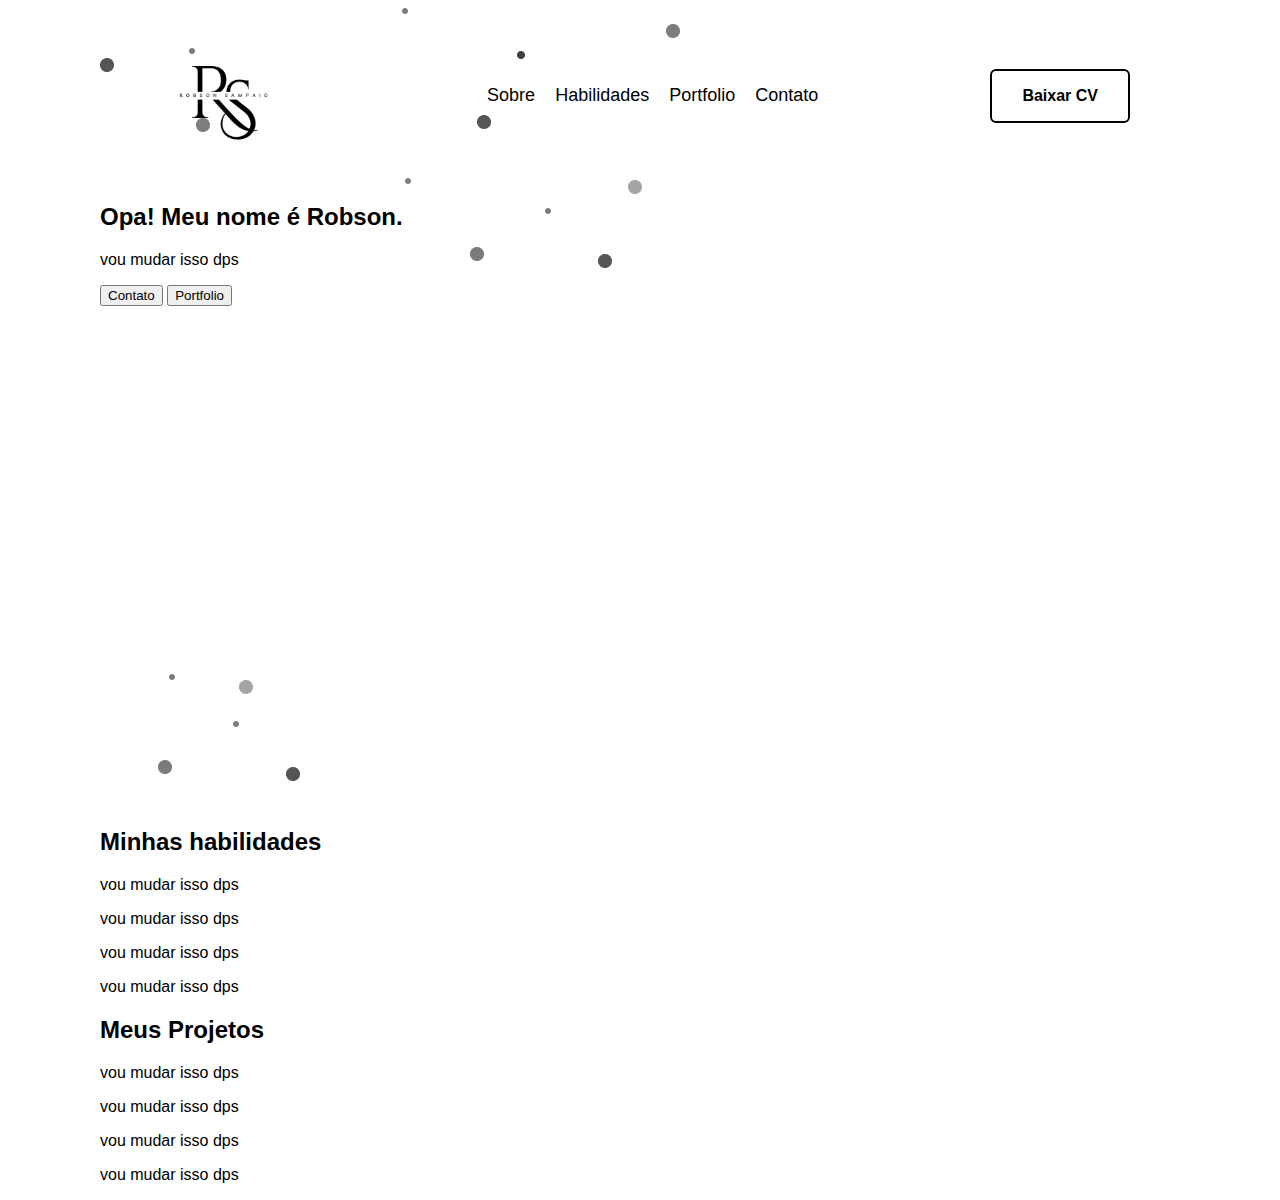
==== src/index.html @ 468440b2 "first commit" ====
<!DOCTYPE html>
<html>
<head>
    <meta charset="UTF-8">
    <meta name="viewport"
          content="width=device-width, user-scalable=no, initial-scale=1.0, maximum-scale=1.0, minimum-scale=1.0">
    <meta http-equiv="X-UA-Compatible" content="ie=edge">
    <title>Robson Sampaio</title>
    <link rel="icon" type="image/x-icon" href="assets/favicon.ico">
    <link rel="stylesheet" href="style/main.css">
</head>
<body>
    <div class="main">
        <header>
            <div class="container">
                <img class="logo" rel="logo" src="assets/logo.png">
                <nav>
                    <a href="#about_me">Sobre</a>
                    <a href="#skills">Habilidades</a>
                    <a href="#">Portfolio</a>
                    <a href="#">Contato</a>
                </nav>
                <button class="download_cv">Baixar CV</button>
            </div>
        </header>

        <div id="about_me">
            <h2 class="titulo">Opa! Meu nome é Robson.</h2>
            <p class="descricao">
                vou mudar isso dps
            </p>
            <div class="butoes">
              <button role="button" class="botao1">
                <i class="fas fa-play"></i>
                Contato
              </button>
              <button role="button" class="botao2">
                <i class="fas fa-info-circle"></i>
                Portfolio
              </button>
            </div>
        </div>

    </div>

    <div id="skills">
        <h2 class="titulo">Minhas habilidades</h2>
        <p class="descricao">
            vou mudar isso dps
        </p>
        <p class="descricao">
            vou mudar isso dps
        </p>
        <p class="descricao">
            vou mudar isso dps
        </p>
        <p class="descricao">
            vou mudar isso dps
        </p>
    </div>

    <div id="portfolio">
        <h2 class="titulo">Meus Projetos</h2>
        <p class="descricao">
            vou mudar isso dps
        </p>
        <p class="descricao">
            vou mudar isso dps
        </p>
        <p class="descricao">
            vou mudar isso dps
        </p>
        <p class="descricao">
            vou mudar isso dps
        </p>
    </div>

</body>
</html>
---- src/style/main.css ----
body {
  background: white;
  font-family: "Arial", Times, serif;
  margin-left: 100px;
  margin-right: 100px;
}

header {
  display: flex;
  flex-direction: row;
  align-items: center;
  justify-content: center;
}

header .container {
  display: flex;
  flex-direction: row;
  align-items: center;
  justify-content: space-between;
  width:1000px;
}

.logo{
  height: 175px;
  width: 175px;
}

header nav {
  display: flex;
  justify-content: center;
}

header nav a {
  text-decoration: none;
  font-size: 18px;
  padding: 10px;
  color: black;
}

header nav a:hover {
  color: rgba(42, 42, 42, 0.438);
  transition: 0.3s ease all;
}

.download_cv {
  font-size: 16px;
  font-weight: bold;
  border: solid;
  border-width: 2px;
  border-color: black;
  border-radius: 6px;
  padding: 16px 30px;
  margin-right: 10px;
  color: black;
  background-color: white;
}

.download_cv:hover {
  background-color: rgba(145, 144, 144, 0.438);
  transition: 0.5s ease all;
}

.main {
  height: 800px;
  background-position: left;
  background: url("../assets/background_image.png");
  background-repeat: no-repeat;
}
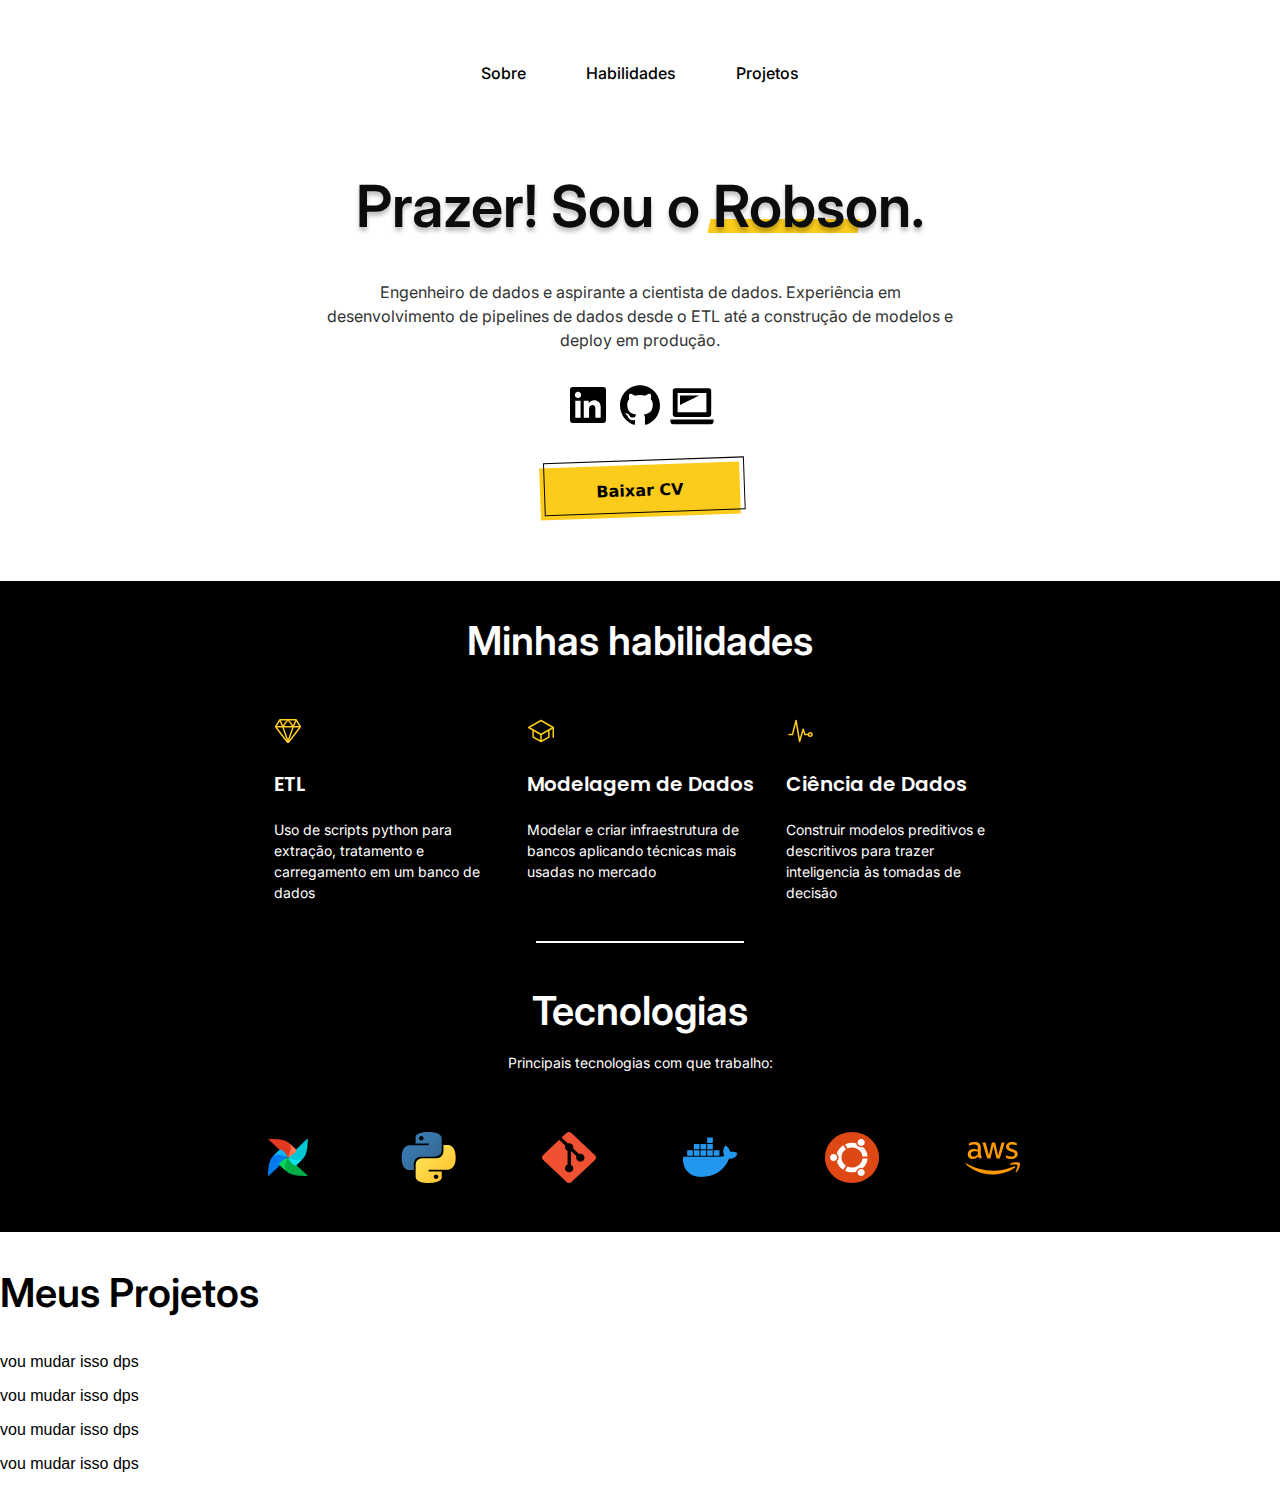
==== commit 111ffb14: "add css on skills and other stuff" ====
--- a/src/index.html
+++ b/src/index.html
@@ -7,56 +7,113 @@
     <meta http-equiv="X-UA-Compatible" content="ie=edge">
     <title>Robson Sampaio</title>
     <link rel="icon" type="image/x-icon" href="assets/favicon.ico">
+
     <link rel="stylesheet" href="style/main.css">
+    <link rel="stylesheet" href="style/about_me.css">
+    <link rel="stylesheet" href="style/skills.css">
+
+    <link rel="preconnect" href="https://fonts.googleapis.com">
+    <link rel="preconnect" href="https://fonts.gstatic.com" crossorigin>
+    <link href="https://fonts.googleapis.com/css2?family=Inter:wght@100..900&display=swap" rel="stylesheet">
+
+    <link rel="preconnect" href="https://fonts.googleapis.com">
+    <link rel="preconnect" href="https://fonts.gstatic.com" crossorigin>
+    <link href="https://fonts.googleapis.com/css2?family=Poppins:ital,wght@0,100;0,200;0,300;0,400;0,500;0,600;0,700;0,800;0,900;1,100;1,200;1,300;1,400;1,500;1,600;1,700;1,800;1,900&display=swap" rel="stylesheet">
 </head>
 <body>
-    <div class="main">
-        <header>
-            <div class="container">
-                <img class="logo" rel="logo" src="assets/logo.png">
-                <nav>
-                    <a href="#about_me">Sobre</a>
-                    <a href="#skills">Habilidades</a>
-                    <a href="#">Portfolio</a>
-                    <a href="#">Contato</a>
-                </nav>
-                <button class="download_cv">Baixar CV</button>
+    <header>
+        <nav>
+            <a href="#about_me">Sobre</a>
+            <a href="#skills">Habilidades</a>
+            <a href="#">Projetos</a>
+        </nav>
+    </header>
+
+    <div id="about_me">
+        <div id="main_content">
+            <h1 class="titulo">Prazer! Sou o <b>Robson.</b></h1>
+            <p class="descricao">
+                Engenheiro de dados e aspirante a cientista de dados.
+                Experiência em desenvolvimento de pipelines de dados desde o ETL até
+                a construção de modelos e deploy em produção.
+            </p>
+
+            <div class="social">
+                <a href=""><img src="assets/social/linkedin.svg" alt="Linkedin"></a>
+                <a href=""><img src="assets/social/github.svg" alt="Github"></a>
+                <a href="https://codigoparatodos.blog/"><img src="assets/social/blog_icon.svg" alt="Blog pessoal"></a>
             </div>
-        </header>
 
-        <div id="about_me">
-            <h2 class="titulo">Opa! Meu nome é Robson.</h2>
-            <p class="descricao">
-                vou mudar isso dps
-            </p>
-            <div class="butoes">
-              <button role="button" class="botao1">
-                <i class="fas fa-play"></i>
-                Contato
-              </button>
-              <button role="button" class="botao2">
-                <i class="fas fa-info-circle"></i>
-                Portfolio
-              </button>
-            </div>
+            <button role="button" class="download_button">
+            Baixar CV
+          </button>
         </div>
+    </div>
 
-    </div>
 
     <div id="skills">
         <h2 class="titulo">Minhas habilidades</h2>
-        <p class="descricao">
-            vou mudar isso dps
-        </p>
-        <p class="descricao">
-            vou mudar isso dps
-        </p>
-        <p class="descricao">
-            vou mudar isso dps
-        </p>
-        <p class="descricao">
-            vou mudar isso dps
-        </p>
+        <div id="skills_list">
+            <div class="skill">
+                <img src="assets/skills/etl.svg">
+                <h3>ETL</h3>
+                <p>Uso de scripts python para extração, tratamento e carregamento em um banco de dados</p>
+            </div>
+            <div class="skill">
+                <img src="assets/skills/modelagem.svg">
+                <h3>Modelagem de Dados</h3>
+                <p>Modelar e criar infraestrutura de bancos aplicando técnicas mais usadas no mercado</p>
+            </div>
+            <div class="skill">
+                <img src="assets/skills/ciencia.svg">
+                <h3>Ciência de Dados</h3>
+                <p>Construir modelos preditivos e descritivos para trazer inteligencia às tomadas de decisão</p>
+            </div>
+        </div>
+        <hr>
+        <h2 class="technologies">Tecnologias</h2>
+        <p id="tech_desc">Principais tecnologias com que trabalho:</p>
+        <div id="technologies">
+           <div class="image-container">
+                <img src="assets/tech/airflow.svg" alt="">
+                <div class="overlay-text">
+                    <b>Apache Airflow</b> é uma plataforma de fluxo de trabalho para agendar, monitorar e gerenciar
+                    processos de dados complexos.
+                </div>
+           </div>
+           <div class="image-container">
+                <img src="assets/tech/python.svg" alt="">
+                <div class="overlay-text">
+                    <b>Python</b> é uma linguagem de programação de alto nível, interpretada e de propósito geral, conhecida por sua sintaxe simples e legibilidade.
+                </div>
+           </div>
+           <div class="image-container">
+                <img src="assets/tech/git.svg" alt="">
+                <div class="overlay-text">
+                    <b>Git</b> é um sistema de controle de versão distribuído amplamente utilizado para rastrear alterações no código-fonte durante o desenvolvimento de software.
+                </div>
+           </div>
+           <div class="image-container">
+                <img src="assets/tech/docker.svg" alt="">
+                <div class="overlay-text">
+                    <b>Docker</b> é uma plataforma de código aberto que permite a criação, o envio e a execução de aplicativos em contêineres.
+                </div>
+           </div>
+           <div class="image-container">
+                <img src="assets/tech/ubuntu.svg" alt="">
+                <div class="overlay-text">
+                    <b>Ubuntu</b> é um sistema operacional de código aberto baseado em Linux, desenvolvido e mantido pela Canonical.
+                </div>
+           </div>
+           <div class="image-container">
+                <img src="assets/tech/aws.svg" alt="">
+                <div class="overlay-text">
+                    <b>AWS</b> é uma plataforma de computação em nuvem oferecida pela Amazon.
+                </div>
+           </div>
+
+        </div>
+
     </div>
 
     <div id="portfolio">
--- a/src/style/main.css
+++ b/src/style/main.css
@@ -1,8 +1,8 @@
 body {
   background: white;
   font-family: "Arial", Times, serif;
-  margin-left: 100px;
-  margin-right: 100px;
+  padding:0;
+  margin: 0;
 }
 
 header {
@@ -10,59 +10,50 @@
   flex-direction: row;
   align-items: center;
   justify-content: center;
+  margin-top:32px;
 }
 
-header .container {
-  display: flex;
-  flex-direction: row;
-  align-items: center;
-  justify-content: space-between;
-  width:1000px;
-}
-
-.logo{
-  height: 175px;
-  width: 175px;
-}
-
-header nav {
+nav {
   display: flex;
   justify-content: center;
 }
 
-header nav a {
+nav a{
+  font-family: 'Inter';
+  font-style: normal;
+  font-weight: 500;
+  font-size: 16px;
+  line-height: 145%;
+  color: #000000;
+
+  display: inline-block;
   text-decoration: none;
-  font-size: 18px;
-  padding: 10px;
-  color: black;
+  position: relative;
+  transition: all 0.4s ease;
+  padding: 30px;
+  padding-bottom: 15px;
+
 }
 
-header nav a:hover {
-  color: rgba(42, 42, 42, 0.438);
-  transition: 0.3s ease all;
+nav a::after {
+  content: "";
+  position: absolute;
+  height: 2px;
+  background-color: #FCCC1C;
+  width: 0;
+  left: 50%;
+  bottom: 0;
+  transform: translateX(-50%);
+  transition: 0.5s cubic-bezier(0.68, -0.55, 0.265, 1.55) all;
 }
 
-.download_cv {
-  font-size: 16px;
-  font-weight: bold;
-  border: solid;
-  border-width: 2px;
-  border-color: black;
-  border-radius: 6px;
-  padding: 16px 30px;
-  margin-right: 10px;
-  color: black;
-  background-color: white;
-}
+nav a:hover { color: #FCCC1C; }
+nav a:hover::after { width: 40%; }
 
-.download_cv:hover {
-  background-color: rgba(145, 144, 144, 0.438);
-  transition: 0.5s ease all;
-}
-
-.main {
-  height: 800px;
-  background-position: left;
-  background: url("../assets/background_image.png");
-  background-repeat: no-repeat;
+h2 {
+    font-family: 'Inter';
+    font-style: normal;
+    font-weight: 600;
+    font-size: 40px;
+    line-height: 54px;
 }--- a/src/style/about_me.css
+++ b/src/style/about_me.css
@@ -0,0 +1,115 @@
+#about_me {
+    margin: 0;
+    padding:32px;
+}
+
+#main_content {
+    display:flex;
+    flex-direction:column;
+    text-align: center;
+    align-items:center;
+}
+
+#main_content h1{
+    font-family: 'Inter';
+    font-style: normal;
+    font-weight: 600;
+    font-size: 58px;
+    line-height: 70px;
+    color: #0B0C0C;
+    text-shadow: 0px 4px 4px rgba(0, 0, 0, 0.25);
+}
+
+#main_content h1 b{
+    padding: 30px 0 8px;
+    position: relative;
+    font-weight: 600;
+    font-style:normal;
+}
+
+#main_content h1 b::before {
+    content: "";
+    position: absolute;
+    left: 7%;
+    bottom: 16px;
+    width: 150px;
+    height: 14px;
+    transform: skew(-12deg) translateX(-12%);
+    background: #FCCC1C;
+    z-index: -1;
+}
+
+#main_content p{
+    margin: 0;
+    width: 645px;
+    height: 101px;
+    font-family: 'Inter';
+    font-style: normal;
+    font-weight: 400;
+    font-size: 16px;
+    line-height: 150%;
+    text-align: center;
+    color: #323433;
+}
+
+#main_content img{
+    width: 48px;
+    height: 48px;
+}
+
+.download_button {
+    background-color: #FCCC1C;
+    border: 0 solid #E5E7EB;
+    box-sizing: border-box;
+    color: #000000;
+    display: flex;
+    font-family: ui-sans-serif,system-ui,-apple-system,system-ui,"Segoe UI",Roboto,"Helvetica Neue",Arial,"Noto Sans",sans-serif,"Apple Color Emoji","Segoe UI Emoji","Segoe UI Symbol","Noto Color Emoji";
+    font-size: 1rem;
+    font-weight: 700;
+    justify-content: center;
+    line-height: 1.75rem;
+    padding: .75rem 1.65rem;
+    position: relative;
+    text-align: center;
+    text-decoration: none #000000 solid;
+    text-decoration-thickness: auto;
+    width: 100%;
+    max-width: 200px;
+    position: relative;
+    cursor: pointer;
+    transform: rotate(-2deg);
+    user-select: none;
+    -webkit-user-select: none;
+    touch-action: manipulation;
+    margin: 32px;
+}
+
+.download_button:focus {
+  outline: 0;
+}
+
+.download_button:after {
+  content: '';
+  position: absolute;
+  border: 1px solid #000000;
+  bottom: 4px;
+  left: 4px;
+  width: calc(100% - 1px);
+  height: calc(100% - 1px);
+}
+
+.download_button:hover:after {
+  bottom: 2px;
+  left: 2px;
+}
+
+@media (min-width: 768px) {
+  .button-53 {
+    padding: .75rem 3rem;
+    font-size: 1.25rem;
+  }
+}
+
+.social a:hover img {
+    filter: blur(.75px); /* Inverte as cores do SVG */
+}--- a/src/style/skills.css
+++ b/src/style/skills.css
@@ -0,0 +1,117 @@
+#skills {
+    background-color:black;
+    color:white;
+    display: flex;
+    flex-direction:column;
+    align-items:center;
+    justify-content:center;
+}
+
+#skills h2{
+    color: #FFFFFF;
+}
+
+#skills_list {
+    display: flex;
+    flex-direction:row;
+}
+
+.skill {
+    padding: 16px;
+}
+
+.skill h3 {
+    font-family: 'Poppins';
+    font-style: normal;
+    font-weight: 600;
+    font-size: 20px;
+    color: #FFFFFF;
+}
+
+.skill p {
+    width: 221px;
+    font-family: 'Inter';
+    font-style: normal;
+    font-weight: 400;
+    font-size: 14px;
+    line-height: 150%;
+    color: #FFFFFF;
+}
+
+hr {
+    width: 206px;
+    height: 0px;
+    border: 1px solid #FFFFFF;
+}
+
+#technologies {
+    display:flex;
+    flex-direction:row;
+    align-items:center;
+}
+
+.technologies{
+    margin-bottom:0;
+}
+
+#tech_desc {
+    font-family: 'Inter';
+    font-style: normal;
+    font-weight: 400;
+    font-size: 14px;
+    line-height: 150%;
+    color: #fff;
+}
+
+
+.image-container {
+    position: relative;
+    display: inline-block;
+    padding: 43px;
+}
+
+.overlay-text {
+    font-family: 'Inter';
+    font-style: normal;
+    font-weight: 400;
+    font-size: 14px;
+    line-height: 150%;
+    color: #000000;
+
+    position: absolute;
+    top: 70%;
+    left: 50%;
+    transform: translate(-50%, 0%);
+    background-color: white;
+    padding: 10px;
+    opacity: 0;
+    transition: opacity 0.3s ease;
+
+    width: 10em;
+    box-shadow: rgb(38, 57, 77) 0px 20px 30px -10px;
+    text-align: center;
+    border-radius: 10px;
+}
+
+.image-container:hover .overlay-text {
+    opacity: 1;
+}
+
+.overlay-text b{
+    padding: 30px 0 8px;
+    position: relative;
+    font-weight: 600;
+    font-style:normal;
+}
+
+.overlay-text b::before {
+    content: "";
+    position: absolute;
+    opacity: 75%;
+    height: 14px;
+    width:100%;
+    background: #FCCC1C;
+    z-index: -1;
+}
+
+
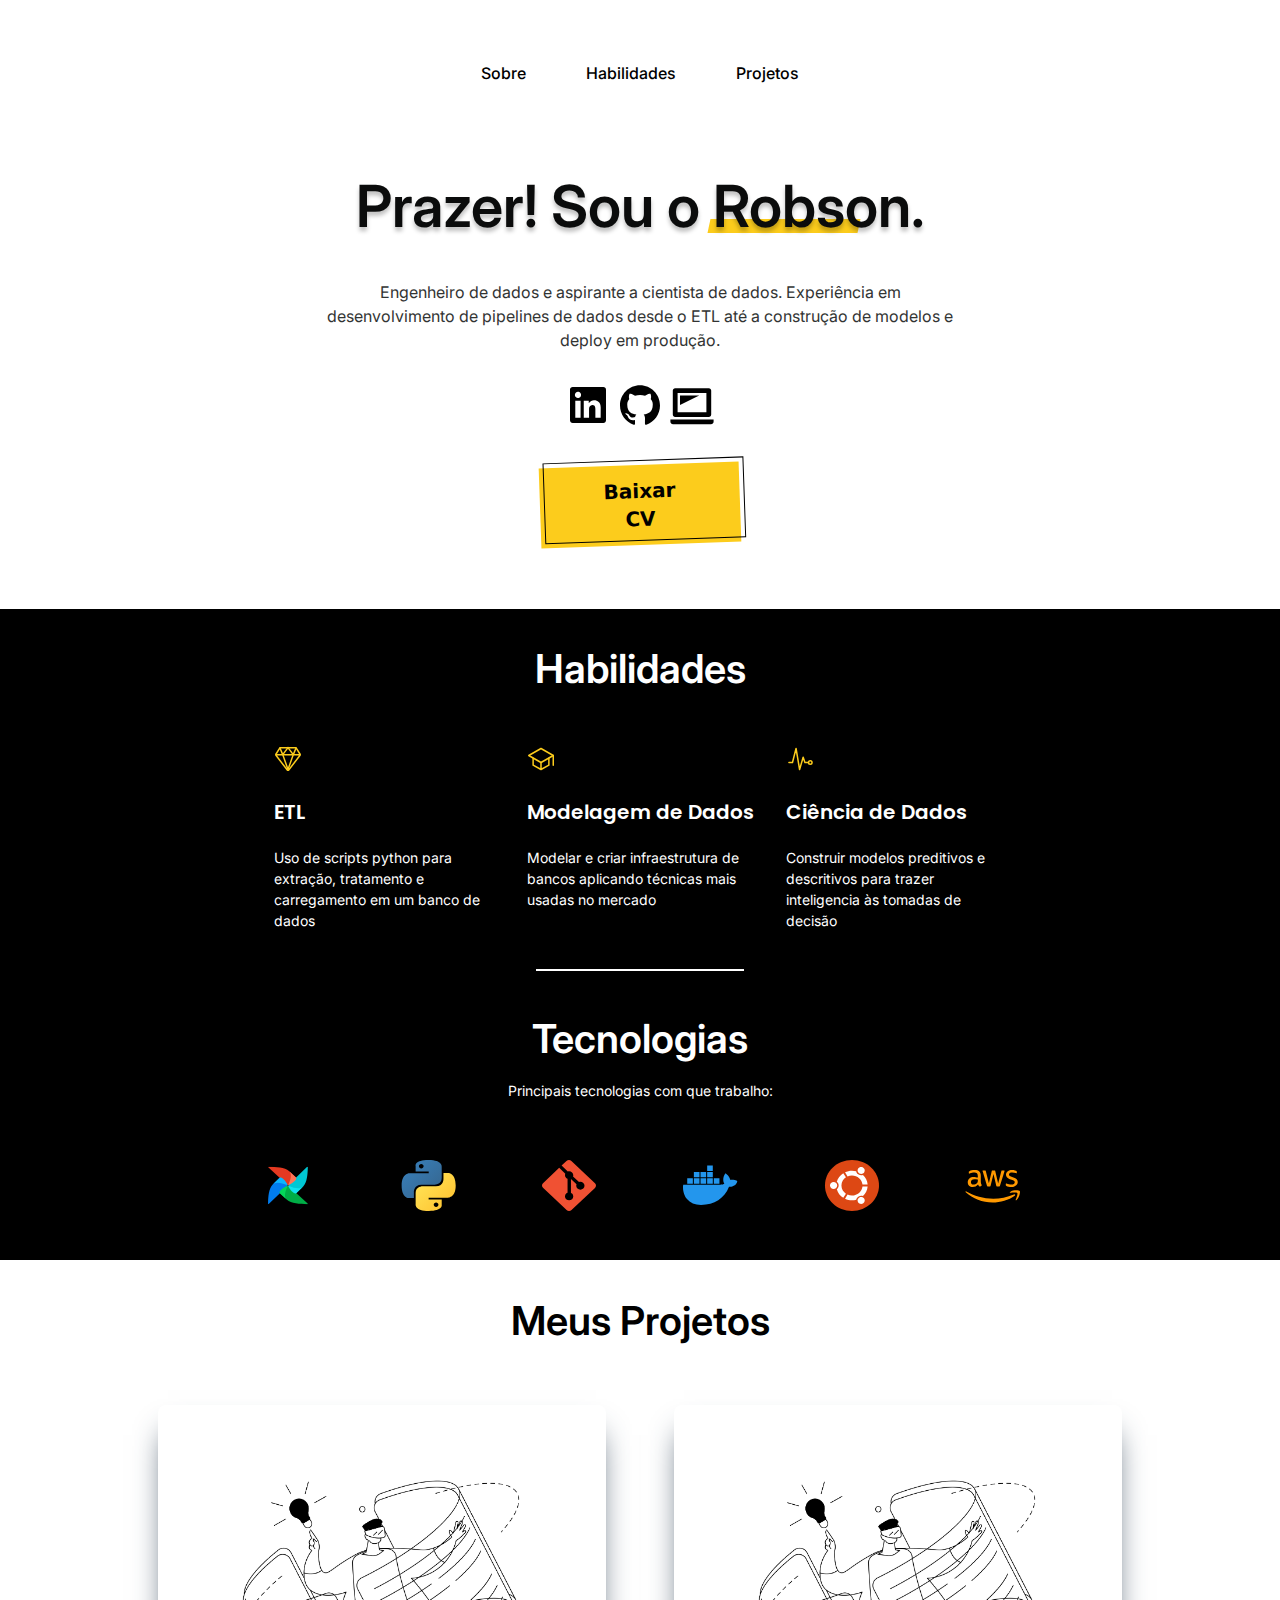
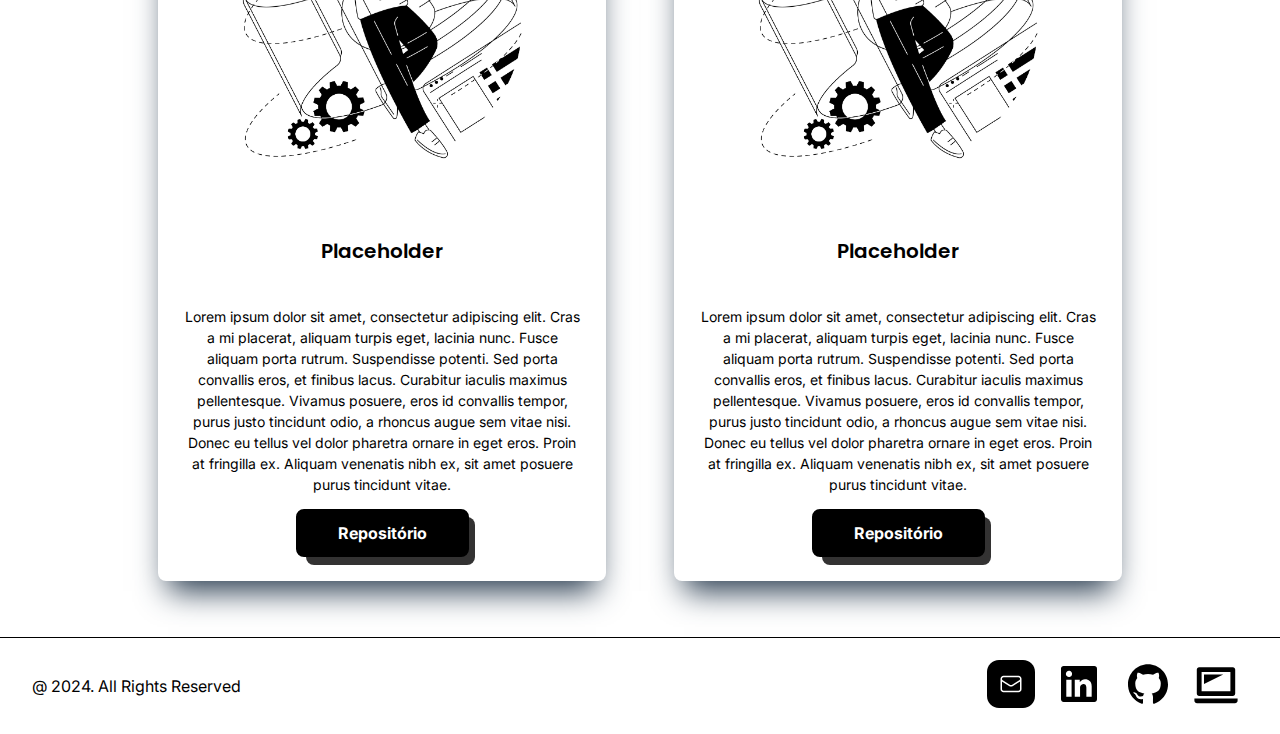
==== commit 3e0871cb: "responsive" ====
--- a/src/index.html
+++ b/src/index.html
@@ -6,11 +6,12 @@
           content="width=device-width, user-scalable=no, initial-scale=1.0, maximum-scale=1.0, minimum-scale=1.0">
     <meta http-equiv="X-UA-Compatible" content="ie=edge">
     <title>Robson Sampaio</title>
-    <link rel="icon" type="image/x-icon" href="assets/favicon.ico">
 
     <link rel="stylesheet" href="style/main.css">
     <link rel="stylesheet" href="style/about_me.css">
     <link rel="stylesheet" href="style/skills.css">
+    <link rel="stylesheet" href="style/projects.css">
+    <link rel="stylesheet" href="style/footer.css">
 
     <link rel="preconnect" href="https://fonts.googleapis.com">
     <link rel="preconnect" href="https://fonts.gstatic.com" crossorigin>
@@ -18,119 +19,188 @@
 
     <link rel="preconnect" href="https://fonts.googleapis.com">
     <link rel="preconnect" href="https://fonts.gstatic.com" crossorigin>
-    <link href="https://fonts.googleapis.com/css2?family=Poppins:ital,wght@0,100;0,200;0,300;0,400;0,500;0,600;0,700;0,800;0,900;1,100;1,200;1,300;1,400;1,500;1,600;1,700;1,800;1,900&display=swap" rel="stylesheet">
+    <link href="https://fonts.googleapis.com/css2?family=Poppins:ital,wght@0,100;0,200;0,300;0,400;0,500;0,600;0,700;0,800;0,900;1,100;1,200;1,300;1,400;1,500;1,600;1,700;1,800;1,900&display=swap"
+          rel="stylesheet">
 </head>
 <body>
-    <header>
-        <nav>
-            <a href="#about_me">Sobre</a>
-            <a href="#skills">Habilidades</a>
-            <a href="#">Projetos</a>
-        </nav>
-    </header>
-
-    <div id="about_me">
-        <div id="main_content">
-            <h1 class="titulo">Prazer! Sou o <b>Robson.</b></h1>
-            <p class="descricao">
-                Engenheiro de dados e aspirante a cientista de dados.
-                Experiência em desenvolvimento de pipelines de dados desde o ETL até
-                a construção de modelos e deploy em produção.
+<header>
+    <nav>
+        <a href="#about_me">Sobre</a>
+        <a href="#skills">Habilidades</a>
+        <a href="#projects">Projetos</a>
+    </nav>
+</header>
+<a href="#" id="voltar-ao-topo">↑</a>
+
+<script>
+    // Seleciona o botão
+    var voltarAoTopoButton = document.getElementById("voltar-ao-topo");
+
+    // Adiciona um listener para o evento de scroll
+    window.addEventListener("scroll", function() {
+        // Verifica a posição da janela
+        if (window.pageYOffset > 100) { // Se a posição for maior que 100px do topo
+            // Mostra o botão
+            voltarAoTopoButton.style.display = "block";
+        } else {
+            // Oculta o botão
+            voltarAoTopoButton.style.display = "none";
+        }
+    });
+
+    // Adiciona um listener para o evento de clique
+    voltarAoTopoButton.addEventListener("click", function() {
+        // Faz a rolagem suave para o topo da página
+        window.scrollTo({ top: 0, behavior: "smooth" });
+    });
+</script>
+<div id="about_me">
+    <div id="main_content">
+        <h1 class="titulo">Prazer! Sou o <b>Robson.</b></h1>
+        <p class="descricao">
+            Engenheiro de dados e aspirante a cientista de dados.
+            Experiência em desenvolvimento de pipelines de dados desde o ETL até
+            a construção de modelos e deploy em produção.
+        </p>
+
+        <div class="social">
+            <a href="https://www.linkedin.com/in/robson-allef/" target=”_blank”><img src="assets/social/linkedin.svg"
+                                                                                     alt="Linkedin"></a>
+            <a href="https://github.com/Robso-creator" target=”_blank”><img src="assets/social/github.svg" alt="Github"></a>
+            <a href="https://codigoparatodos.blog/" target=”_blank”><img src="assets/social/blog_icon.svg"
+                                                                         alt="Blog pessoal"></a>
+        </div>
+
+        <a href="cv_robson_sampaio.pdf" download style="text-decoration:none">
+            <button role="button" class="download_button">
+                Baixar CV
+            </button>
+        </a>
+    </div>
+</div>
+
+
+<div id="skills">
+    <h2 class="titulo">Habilidades</h2>
+    <div id="skills_list">
+        <div class="skill">
+            <img src="assets/skills/etl.svg">
+            <h3>ETL</h3>
+            <p>Uso de scripts python para extração, tratamento e carregamento em um banco de dados</p>
+        </div>
+        <div class="skill">
+            <img src="assets/skills/modelagem.svg">
+            <h3>Modelagem de Dados</h3>
+            <p>Modelar e criar infraestrutura de bancos aplicando técnicas mais usadas no mercado</p>
+        </div>
+        <div class="skill">
+            <img src="assets/skills/ciencia.svg">
+            <h3>Ciência de Dados</h3>
+            <p>Construir modelos preditivos e descritivos para trazer inteligencia às tomadas de decisão</p>
+        </div>
+    </div>
+    <hr>
+    <h2 class="technologies">Tecnologias</h2>
+    <p id="tech_desc">Principais tecnologias com que trabalho:</p>
+    <div id="technologies">
+        <div class="image-container">
+            <img src="assets/tech/airflow.svg" alt="">
+            <div class="overlay-text">
+                <b>Apache Airflow</b> é uma plataforma de fluxo de trabalho para agendar, monitorar e gerenciar
+                processos de dados complexos.
+            </div>
+        </div>
+        <div class="image-container">
+            <img src="assets/tech/python.svg" alt="">
+            <div class="overlay-text">
+                <b>Python</b> é uma linguagem de programação de alto nível, interpretada e de propósito geral, conhecida
+                por sua sintaxe simples e legibilidade.
+            </div>
+        </div>
+        <div class="image-container">
+            <img src="assets/tech/git.svg" alt="">
+            <div class="overlay-text">
+                <b>Git</b> é um sistema de controle de versão amplamente utilizado para rastrear alterações
+                no código-fonte durante o desenvolvimento.
+            </div>
+        </div>
+        <div class="image-container">
+            <img src="assets/tech/docker.svg" alt="">
+            <div class="overlay-text">
+                <b>Docker</b> é uma plataforma de código aberto que permite a criação, o envio e a execução de
+                aplicativos em contêineres.
+            </div>
+        </div>
+        <div class="image-container">
+            <span><img src="assets/tech/ubuntu.svg" alt=""></span>
+            <div class="overlay-text">
+                <b>Ubuntu</b> é um sistema operacional de código aberto baseado em Linux, desenvolvido e mantido pela
+                Canonical.
+            </div>
+        </div>
+        <div class="image-container">
+            <img src="assets/tech/aws.svg" alt="">
+            <div class="overlay-text">
+                <b>AWS</b> é uma plataforma de computação em nuvem oferecida pela Amazon.
+            </div>
+        </div>
+
+    </div>
+
+</div>
+
+<div id="projects">
+    <h2 class="titulo">Meus Projetos</h2>
+    <div id="projects_list">
+        <div class="project">
+            <img src="assets/project_placeholder.jpg">
+            <h4>Placeholder</h4>
+            <p>
+                Lorem ipsum dolor sit amet, consectetur adipiscing elit. Cras a mi placerat, aliquam turpis eget,
+                lacinia nunc. Fusce aliquam porta rutrum. Suspendisse potenti. Sed porta convallis eros, et finibus
+                lacus. Curabitur iaculis maximus pellentesque. Vivamus posuere, eros id convallis tempor, purus justo
+                tincidunt odio, a rhoncus augue sem vitae nisi. Donec eu tellus vel dolor pharetra ornare in eget eros.
+                Proin at fringilla ex. Aliquam venenatis nibh ex, sit amet posuere purus tincidunt vitae.
             </p>
-
-            <div class="social">
-                <a href=""><img src="assets/social/linkedin.svg" alt="Linkedin"></a>
-                <a href=""><img src="assets/social/github.svg" alt="Github"></a>
-                <a href="https://codigoparatodos.blog/"><img src="assets/social/blog_icon.svg" alt="Blog pessoal"></a>
-            </div>
-
-            <button role="button" class="download_button">
-            Baixar CV
-          </button>
-        </div>
-    </div>
-
-
-    <div id="skills">
-        <h2 class="titulo">Minhas habilidades</h2>
-        <div id="skills_list">
-            <div class="skill">
-                <img src="assets/skills/etl.svg">
-                <h3>ETL</h3>
-                <p>Uso de scripts python para extração, tratamento e carregamento em um banco de dados</p>
-            </div>
-            <div class="skill">
-                <img src="assets/skills/modelagem.svg">
-                <h3>Modelagem de Dados</h3>
-                <p>Modelar e criar infraestrutura de bancos aplicando técnicas mais usadas no mercado</p>
-            </div>
-            <div class="skill">
-                <img src="assets/skills/ciencia.svg">
-                <h3>Ciência de Dados</h3>
-                <p>Construir modelos preditivos e descritivos para trazer inteligencia às tomadas de decisão</p>
-            </div>
-        </div>
-        <hr>
-        <h2 class="technologies">Tecnologias</h2>
-        <p id="tech_desc">Principais tecnologias com que trabalho:</p>
-        <div id="technologies">
-           <div class="image-container">
-                <img src="assets/tech/airflow.svg" alt="">
-                <div class="overlay-text">
-                    <b>Apache Airflow</b> é uma plataforma de fluxo de trabalho para agendar, monitorar e gerenciar
-                    processos de dados complexos.
-                </div>
-           </div>
-           <div class="image-container">
-                <img src="assets/tech/python.svg" alt="">
-                <div class="overlay-text">
-                    <b>Python</b> é uma linguagem de programação de alto nível, interpretada e de propósito geral, conhecida por sua sintaxe simples e legibilidade.
-                </div>
-           </div>
-           <div class="image-container">
-                <img src="assets/tech/git.svg" alt="">
-                <div class="overlay-text">
-                    <b>Git</b> é um sistema de controle de versão distribuído amplamente utilizado para rastrear alterações no código-fonte durante o desenvolvimento de software.
-                </div>
-           </div>
-           <div class="image-container">
-                <img src="assets/tech/docker.svg" alt="">
-                <div class="overlay-text">
-                    <b>Docker</b> é uma plataforma de código aberto que permite a criação, o envio e a execução de aplicativos em contêineres.
-                </div>
-           </div>
-           <div class="image-container">
-                <img src="assets/tech/ubuntu.svg" alt="">
-                <div class="overlay-text">
-                    <b>Ubuntu</b> é um sistema operacional de código aberto baseado em Linux, desenvolvido e mantido pela Canonical.
-                </div>
-           </div>
-           <div class="image-container">
-                <img src="assets/tech/aws.svg" alt="">
-                <div class="overlay-text">
-                    <b>AWS</b> é uma plataforma de computação em nuvem oferecida pela Amazon.
-                </div>
-           </div>
-
-        </div>
-
-    </div>
-
-    <div id="portfolio">
-        <h2 class="titulo">Meus Projetos</h2>
-        <p class="descricao">
-            vou mudar isso dps
-        </p>
-        <p class="descricao">
-            vou mudar isso dps
-        </p>
-        <p class="descricao">
-            vou mudar isso dps
-        </p>
-        <p class="descricao">
-            vou mudar isso dps
-        </p>
-    </div>
+            <div class="proj_buttons">
+                <button class="repo_button">Repositório</button>
+            </div>
+        </div>
+        <div class="project">
+            <img src="assets/project_placeholder.jpg">
+            <h4>Placeholder</h4>
+            <p>
+                Lorem ipsum dolor sit amet, consectetur adipiscing elit. Cras a mi placerat, aliquam turpis eget,
+                lacinia nunc. Fusce aliquam porta rutrum. Suspendisse potenti. Sed porta convallis eros, et finibus
+                lacus. Curabitur iaculis maximus pellentesque. Vivamus posuere, eros id convallis tempor, purus justo
+                tincidunt odio, a rhoncus augue sem vitae nisi. Donec eu tellus vel dolor pharetra ornare in eget eros.
+                Proin at fringilla ex. Aliquam venenatis nibh ex, sit amet posuere purus tincidunt vitae.
+            </p>
+            <button class="repo_button">Repositório</button>
+        </div>
+    </div>
+</div>
+
+<footer>
+    <p>@ 2024. All Rights Reserved</p>
+    <div id="footer_social">
+        <a href="mailto:contato.robsonallef@gmail.com">
+            <img src="assets/social/email.svg" alt="Ícone de e-mail">
+        </a>
+        <a href="https://www.linkedin.com/in/robson-allef/" target=”_blank”>
+            <img src="assets/social/linkedin.svg" alt="Linkedin">
+        </a>
+        <a href="https://github.com/Robso-creator" target=”_blank”>
+            <img src="assets/social/github.svg" alt="Github">
+        </a>
+        <a href="https://codigoparatodos.blog/" target=”_blank”>
+            <img src="assets/social/blog_icon.svg" alt="Blog pessoal">
+        </a>
+    </div>
+
+</footer>
+
+
 
 </body>
 </html>--- a/src/style/main.css
+++ b/src/style/main.css
@@ -1,50 +1,50 @@
 body {
-  background: white;
-  font-family: "Arial", Times, serif;
-  padding:0;
-  margin: 0;
+    background: white;
+    font-family: "Arial", Times, serif;
+    padding:0;
+    margin: 0;
 }
 
 header {
-  display: flex;
-  flex-direction: row;
-  align-items: center;
-  justify-content: center;
-  margin-top:32px;
+    display: flex;
+    flex-direction: row;
+    align-items: center;
+    justify-content: center;
+    margin-top:32px;
 }
 
 nav {
-  display: flex;
-  justify-content: center;
+    display: flex;
+    justify-content: center;
 }
 
 nav a{
-  font-family: 'Inter';
-  font-style: normal;
-  font-weight: 500;
-  font-size: 16px;
-  line-height: 145%;
-  color: #000000;
+    font-family: 'Inter';
+    font-style: normal;
+    font-weight: 500;
+    font-size: 16px;
+    line-height: 145%;
+    color: #000000;
 
-  display: inline-block;
-  text-decoration: none;
-  position: relative;
-  transition: all 0.4s ease;
-  padding: 30px;
-  padding-bottom: 15px;
+    display: inline-block;
+    text-decoration: none;
+    position: relative;
+    transition: all 0.4s ease;
+    padding: 30px;
+    padding-bottom: 15px;
 
 }
 
 nav a::after {
-  content: "";
-  position: absolute;
-  height: 2px;
-  background-color: #FCCC1C;
-  width: 0;
-  left: 50%;
-  bottom: 0;
-  transform: translateX(-50%);
-  transition: 0.5s cubic-bezier(0.68, -0.55, 0.265, 1.55) all;
+    content: "";
+    position: absolute;
+    height: 2px;
+    background-color: #FCCC1C;
+    width: 0;
+    left: 50%;
+    bottom: 0;
+    transform: translateX(-50%);
+    transition: 0.5s cubic-bezier(0.68, -0.55, 0.265, 1.55) all;
 }
 
 nav a:hover { color: #FCCC1C; }
@@ -56,4 +56,31 @@
     font-weight: 600;
     font-size: 40px;
     line-height: 54px;
-}+}
+
+p, h1, h2, h3, h4, .overlay-text{
+    cursor:default
+}
+
+
+#voltar-ao-topo {
+    text-decoration:none;
+    font-size:24px;
+    z-index: 999;
+    display: none; /* Esconde o botão por padrão */
+    position: fixed; /* Define a posição fixa */
+    bottom: 100px; /* Define a distância da parte inferior da tela */
+    right: 20px; /* Define a distância da borda direita da tela */
+    padding: 10px 20px; /* Adiciona espaçamento interno */
+    background-color: #ffd84b; /* Cor de fundo do botão */
+    color: #000000; /* Cor do texto */
+    border: none; /* Remove a borda */
+    border-radius: 50%; /* Adiciona borda arredondada */
+    cursor: pointer; /* Altera o cursor ao passar o mouse sobre o botão */
+}
+
+#voltar-ao-topo:hover {
+    background-color: #000000;
+    color: #ffd84b;
+}
+
--- a/src/style/about_me.css
+++ b/src/style/about_me.css
@@ -103,13 +103,25 @@
   left: 2px;
 }
 
-@media (min-width: 768px) {
-  .button-53 {
+
+.download_button:active {
+  background-color: #ffd84b;
+    color: #000000;
+  outline: 0;
+}
+
+@media (min-width: 200px) {
+  .download_button {
     padding: .75rem 3rem;
     font-size: 1.25rem;
   }
 }
 
-.social a:hover img {
-    filter: blur(.75px); /* Inverte as cores do SVG */
-}+@media (max-width: 768px) {
+    #main_content p{
+        max-width: 300px;
+        padding-bottom: 40px;
+    }
+}
+
+
--- a/src/style/skills.css
+++ b/src/style/skills.css
@@ -79,9 +79,9 @@
     color: #000000;
 
     position: absolute;
-    top: 70%;
+    top: 50%;
     left: 50%;
-    transform: translate(-50%, 0%);
+    transform: translate(-50%, -50%);
     background-color: white;
     padding: 10px;
     opacity: 0;
@@ -115,3 +115,17 @@
 }
 
 
+
+@media (max-width: 768px) {
+    #technologies {
+        display:grid;
+        grid-template-columns: repeat(2, 1fr);
+    }
+
+    #skills_list {
+        flex-direction:column;
+    }
+
+}
+
+
--- a/src/style/projects.css
+++ b/src/style/projects.css
@@ -0,0 +1,126 @@
+#projects {
+    display: flex;
+    flex-direction:column;
+    align-items:center;
+    justify-content:center;
+}
+
+#projects_list {
+    display: grid;
+    grid-template-columns: repeat(2, 1fr); /* Define duas colunas com larguras iguais */
+    gap: 20px; /* Define o espaçamento entre as colunas */
+    justify-content: center; /* Centraliza os projetos na grade */
+}
+
+.project {
+    display:flex;
+    flex-direction:column;
+    align-items:center;
+    text-align: center;
+    padding: 24px;
+    margin:24px;
+    box-shadow: rgb(38, 57, 77) 0px 20px 30px -10px;
+    max-width:400px;
+    border-radius:8px;
+}
+
+.project h4 {
+    font-family: 'Poppins';
+    font-style: normal;
+    font-weight: 600;
+    font-size: 20px;
+}
+
+.project p {
+    font-family: 'Inter';
+    font-style: normal;
+    font-weight: 400;
+    font-size: 14px;
+    line-height: 150%;
+}
+.project img {
+    max-width:380px;
+}
+
+.repo_button {
+  align-items: center;
+  background-color: #000000;
+  border: 2px solid #000000;
+  border-radius: 8px;
+  box-sizing: border-box;
+  color: #fff;
+  cursor: pointer;
+  display: flex;
+  font-family: 'Inter';
+  font-size: 16px;
+  height: 48px;
+  justify-content: center;
+  line-height: 24px;
+  max-width: 100%;
+  padding: 0 25px;
+  position: relative;
+  text-align: center;
+  text-decoration: none;
+  user-select: none;
+  -webkit-user-select: none;
+  touch-action: manipulation;
+    font-weight: bold;
+}
+
+.repo_button:after {
+  background-color: #333232;
+  border-radius: 8px;
+  content: "";
+  display: block;
+  height: 48px;
+  left: 0;
+  width: 100%;
+  position: absolute;
+  top: -2px;
+  transform: translate(8px, 8px);
+  transition: transform .2s ease-out;
+  z-index: -1;
+}
+
+.repo_button:hover:after {
+  transform: translate(0, 0);
+}
+
+.repo_button:active {
+  background-color: #fff;
+    color: #000000;
+  outline: 0;
+}
+
+.repo_button:hover {
+  outline: 0;
+}
+
+@media (min-width: 768px) {
+    .repo_button {
+    padding: 0 40px;
+    }
+
+
+}
+
+@media (min-width: 768px) and (max-width: 1000px) {
+        #projects_list {
+        grid-template-columns: repeat(1, 1fr);
+    }
+}
+
+
+@media (max-width: 768px) {
+    #projects_list {
+        grid-template-columns: repeat(1, 1fr);
+    }
+
+    .project {
+        max-width: 300px;
+    }
+    .project img {
+        max-width:280px;
+    }
+
+}--- a/src/style/footer.css
+++ b/src/style/footer.css
@@ -0,0 +1,35 @@
+footer {
+    display: flex;
+    flex-direction:row;
+    align-items:center;
+    justify-content:space-between;
+    max-height: 2rem;
+    padding:32px;
+    border-top: 1px solid black;
+    margin-top:32px;
+}
+
+footer a{
+    text-decoration:none;
+    margin:8px;
+}
+
+footer p{
+    font-family: 'Inter';
+    font-style: normal;
+    font-weight: 400;
+    font-size: 16px;
+    line-height: 16px;
+    color: #000000;
+}
+
+@media (max-width: 768px) {
+    footer img{
+        max-height: 24px;
+    }
+
+    footer p{
+        font-size:10px
+    }
+}
+
